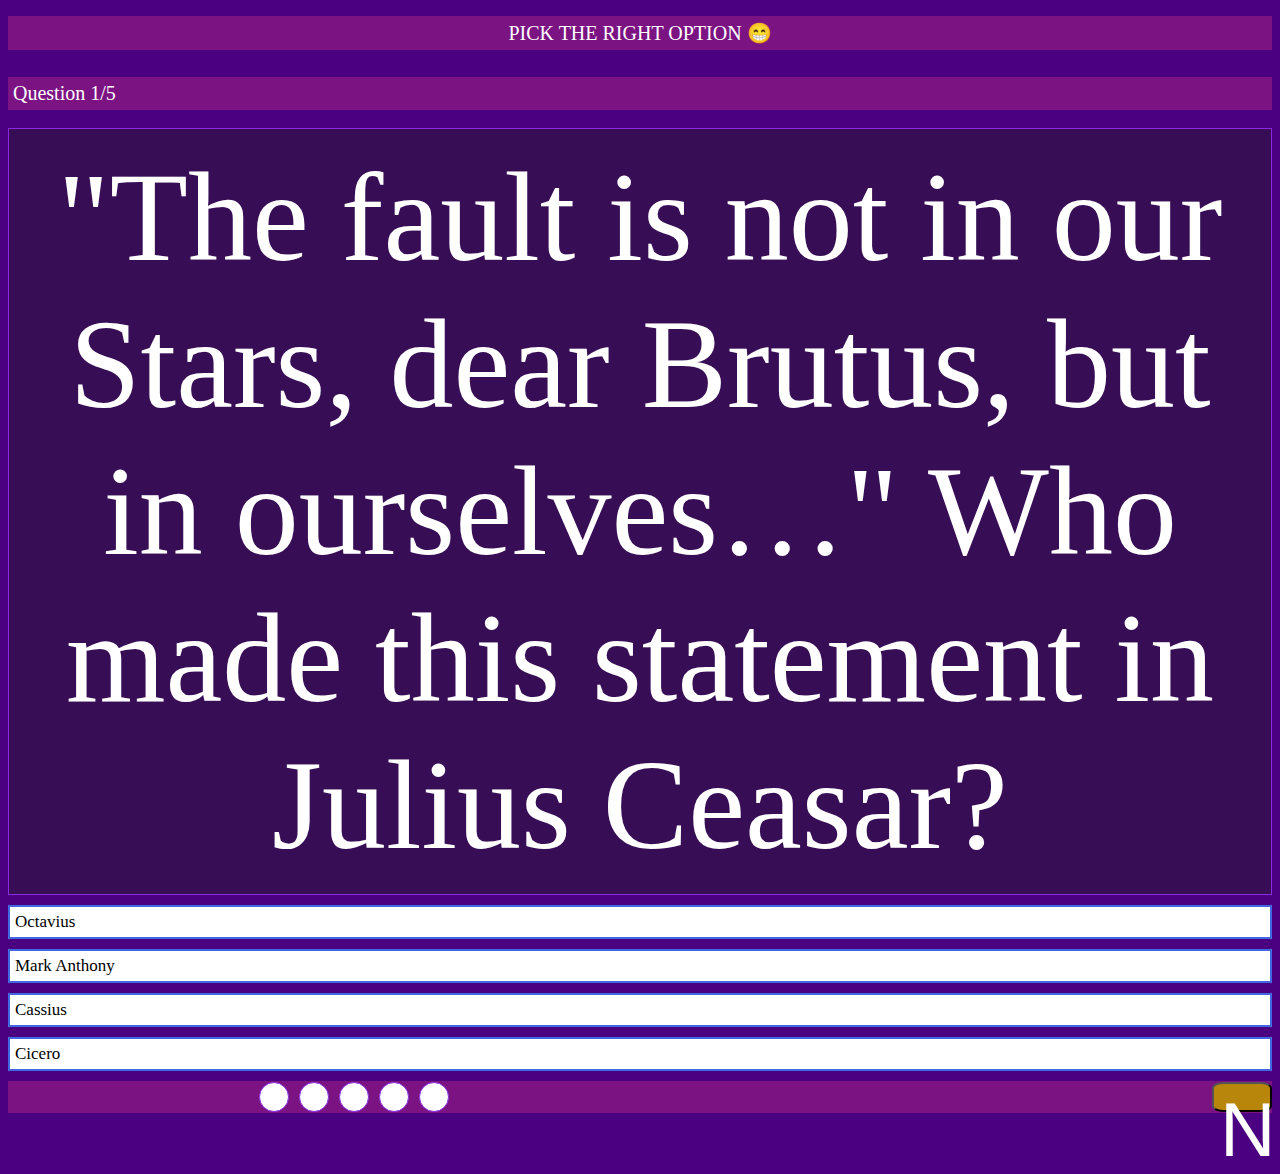
==== quiz.html @ 169bd662 "Brute force" ====
<!DOCTYPE html>
<html>

<head>
    <meta charset="UTF-8">
    <meta name="viewport" content="width=device-width, initial-scale=1">
    <title>Quiz</title>
<link rel="stylesheet" href="style.css">
</head>

<body>
  <div id="container">
  
  
  <div id="instruction">PICK THE RIGHT OPTION 😁</div>
  
  <div id="questionNumber">Question <span id="currentQuestionNumber"></span>/5</div>
  
  <div id="quizArea">
    
    <div id="questionBox">
    </div>
    
    <div id="optionBoxes">
    <div id="option1" class="options"></div>
    
    <div id="option2" class="options" ></div>
    
    <div id="option3" class="options" ></div> 
    
    <div id="option4" class="options" ></div>
    </div>
    
    <div id="nextButtonRow">
      <a id="nextButton"><button>NEXT </button> </a>
      
      <div id="answerTracker">
         <div class="score"></div>
         <div class="score"></div>
         <div class="score"></div>
         <div class="score"></div>
         <div class="score"></div>
      </div>
      
      
    </div>
  </div>  
  </div> <!--extra div
 
  
  </div>
-->
<script src="main.js"></script>
</body>

</html>
---- style.css ----
*{
  box-sizing: border-box
  
}

body {
   background: #4B0082;
}

/*Index Page Styling*/
#fallingDiv{

}

#fallingDiv div {
  position: relative;
  display:inline-flex;
  border-radius:50%;
  border:1px solid blueviolet;
  background: white;
  height:30px;
  width:30px;
  justify-content: center;
  align-items: center;
  color: #4B0082;
  z-index: 1

}


#C{
  animation-name: falling;
  animation-duration: 5s;
  animation-iteration-count:1;
  animation-timing-function: linear;
  animation-fill-mode : forwards;
  
}
# {
  animation-delay: 500ms;
  animation-name: falling;
  animation-duration: 4s;
  animation-iteration-count:infinite;
  animation-timing-function: linear;
}

#welcome{
  position: absolute;
  margin:  auto;
  color: white;
  background-color:#82134B ;
  font-size: 6vmin;
  padding:2px;
  text-align: center;
  height: 35vh;
  top:20vh;
  border-radius:60%;
  display: inline-flex;
  align-items:center;
}

#playButton{
  position: absolute;
  display: inline-block;
  margin:  auto;
  top:30vh;
  right: 0;
  left: 0; 
  bottom: 0;
  background-color:#9B5685 ;
  color: white;
  height: 6vh;
  width:45vw;
  padding: 3px;
  font-size: 6vw;
  border-radius: 20%;
  text-align: center;
  border: none;
  outline: none;
  cursor: pointer;
  text-decoration: none;
  font-family: sans-serif;
  
}

@keyframes falling{
  
  0% {
    top: 0vh;
  }
  25% {
    top: 20vh;
  }
  50% {
    top: 45vh;
  }
  75% {
   
    top: 75vh;
  }
  80% {
    top: 90vh;
  }
  90% {
    top: 75vh;
  }
  100%{
    top:90vh;
    
  }
  
}



/*End of Index Page Styling*/

/* 😁 😁 */
  
/*Quiz page styling*/
#container{
  background-color: none;
  
  min-height:100vh;
  width:100%;
  display:grid;
  grid-template-rows: 50px 50px 7fr;
  grid-row-gap: 10px;
  
}
  
/*Container grids*/

 #instruction{
   background-color: #7B1382;
   font-size:20px;
   color: white;
   grid-row:1/2;
   padding:5px;
   justify-self: stretch;
   align-self: center;
   text-align: center;
 }

 #questionNumber{
     background-color: #7B1382;
     font-size:20px;
     color: white;
     grid-row:2/3;
     padding:5px;
     justify-self: stretch;
     align-self: center;
     text-align: left;

 }
 
 
  
  #quizArea{
    background-color: none;;
    font-size:10vw;
    grid-row:3/4 ;
    display: grid;
    grid-template-rows: 4fr,3fr,20px;
    grid-row-gap: 10px;
  }
  
  
 /* #answerTracker{
    background-color: #887889;
    grid-row: 3/4;
    display: flex;
    flex-direction: row;
    justify-content: space-between;
    align-items: center;*/
   /* grid-template-columns: repeat(5,30px);
    grid-column-gap: 5px;
    justify-items: center;}*/
    
    
  
  /*Quiz area grids*/
  #questionBox{
    background-color: #370E56;
    grid-row: 1/2;
    justify-self: stretch;
    border: 1px solid blueviolet;
    text-align: center;
    padding: 15px;
    font-style: varela;
    color: white;
  }
  #optionBoxes{
  
    grid-row: 2/3;
     display: grid;
     grid-template-rows: repeat(autofit, 4,1fr);
     justify-items: stretch;
     align-items: center ;
     grid-row-gap: 10px;
  }
  #nextButtonRow
  {
    grid-row: 3/4;
    display: grid;
    grid-template-columns: (5fr,1fr);
    grid-template-rows:repeat(autofill,1fr);
    align-self: center;
    background-color: #7B1382;
    
  }
  
  /*NextButtonRowGrids*/
  
  #answerTracker{
    grid-column: 1/2;
    grid-row: 1/3;
    cursor: pointer;
    outline: none;
    justify-self: center;
    display: inline-flex;
    align-items: center;
    
  }
  
  #nextButton{
    grid-column: 2/3;
    grid-row: 1/3;
    justify-self: end;
    align-self: center;
    text-align: center;
    text-decoration: none;
    font-family: sans-serif;
    background-color: none;
    
    
  }
 button {
border-radius: 20%;
height:30px;
width:60px;
background-color:darkgoldenrod;
color: white;
outline: none;
cursor: pointer;
font-size: 6vw;
display: block;

  }
  /*Option grids*/
  
  #option1,
  #option2,
  #option3,
  #option4,
  .options{
    background-color: white;
    border:2px solid royalblue;
    padding:5px;
    font-size: 17px;
    cursor: pointer;
  }
  
  .correct{
    
    animation-name:correct;
    animation-duration:1s;
    animation-timing-function:ease;
    animation-fill-mode:forwards;
    animation-iteration-count:1;
  }
  
  @keyframes correct{
    
    100%{
      background-color: green;
      color: white;
    }
  }
  
  
  .wrong {
  
    animation-name: wrong;
    animation-duration: 1s;
    animation-timing-function: ease;
    animation-fill-mode: forwards;
    animation-iteration-count: 1;
  }
  
  @keyframes wrong {
  
    100% {
      background-color: darkred;
      color: white;
    }
  }
  
  .disabled{
    pointer-events:none;
  }
  
.score{
height:30px;
width:30px;
cursor: pointer;
background-color:white;
margin-right: 10px;
margin-top: 1px;
margin-bottom: 1px;
border-radius:50%;
border:1px solid blueviolet;
/*margin-left:10px;
margin-top: 10px;*/
}
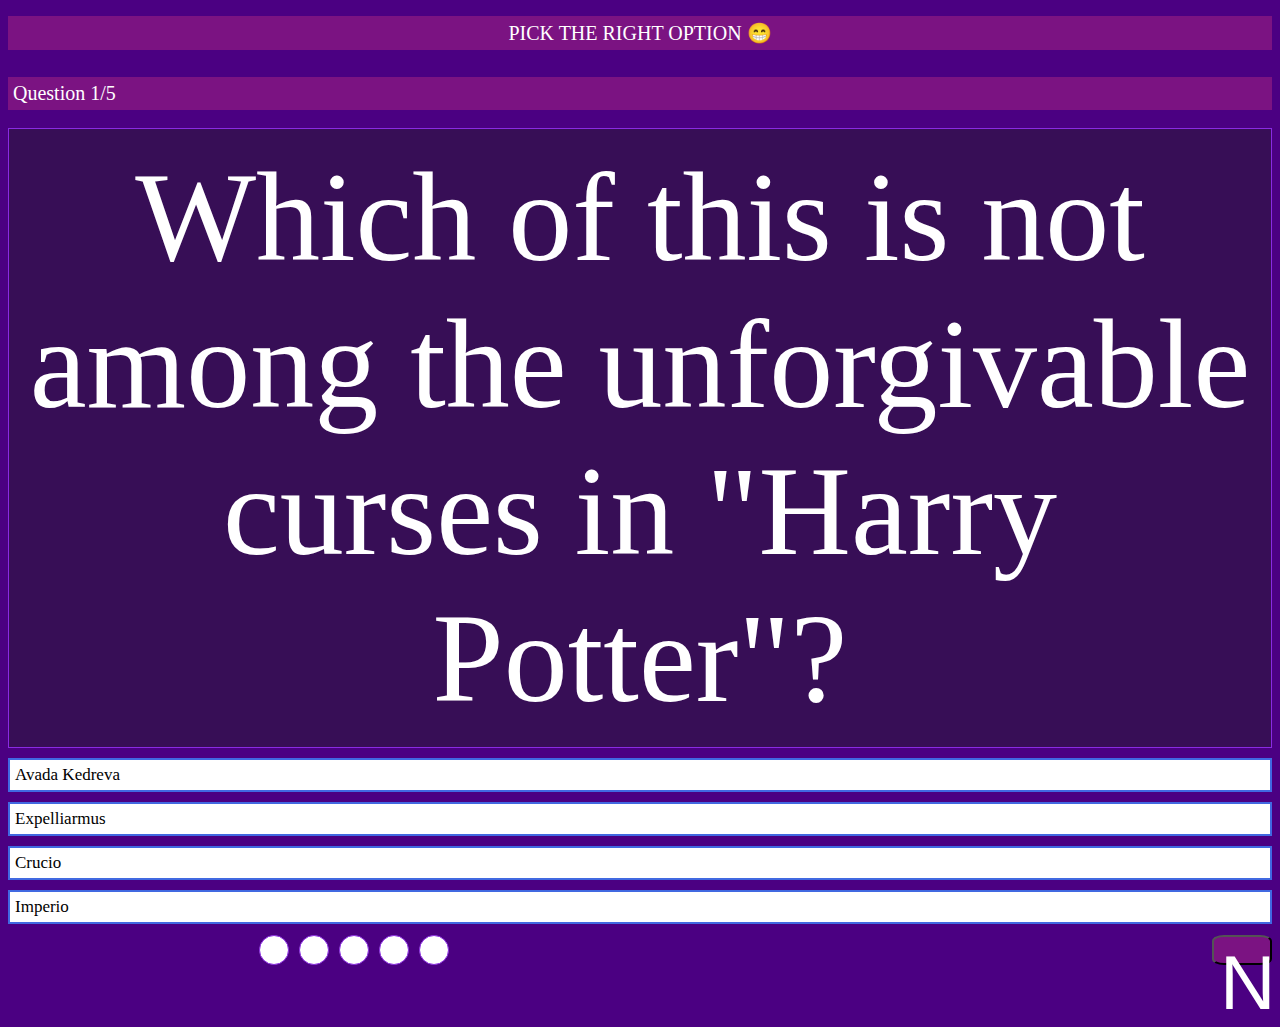
==== commit ce18e7ac: "One more to go" ====
--- a/quiz.html
+++ b/quiz.html
@@ -32,14 +32,10 @@
     </div>
     
     <div id="nextButtonRow">
-      <a id="nextButton"><button>NEXT </button> </a>
+      <a id="nextButton"><button onclick="next()">NEXT </button> </a>
       
       <div id="answerTracker">
-         <div class="score"></div>
-         <div class="score"></div>
-         <div class="score"></div>
-         <div class="score"></div>
-         <div class="score"></div>
+         
       </div>
       
       
--- a/style.css
+++ b/style.css
@@ -46,17 +46,22 @@
 
 #welcome{
   position: absolute;
+  display: inline-flex;
   margin:  auto;
   color: white;
-  background-color:#82134B ;
+  background-color:#7B1382 ;
   font-size: 6vmin;
+  font-style: varela;
   padding:2px;
   text-align: center;
-  height: 35vh;
+  height: 26vh;
+  width:100vw;
   top:20vh;
-  border-radius:60%;
-  display: inline-flex;
-  align-items:center;
+  right: 20vw;
+  left: 0;
+  border-radius:0%;
+
+ align-items:center;
 }
 
 #playButton{
@@ -67,7 +72,7 @@
   right: 0;
   left: 0; 
   bottom: 0;
-  background-color:#9B5685 ;
+  background-color:#7B1382 ;
   color: white;
   height: 6vh;
   width:45vw;
@@ -157,7 +162,7 @@
  
   
   #quizArea{
-    background-color: none;;
+    background-color:none;
     font-size:10vw;
     grid-row:3/4 ;
     display: grid;
@@ -206,7 +211,7 @@
     grid-template-columns: (5fr,1fr);
     grid-template-rows:repeat(autofill,1fr);
     align-self: center;
-    background-color: #7B1382;
+    background-color: #4B0082;
     
   }
   
@@ -239,7 +244,7 @@
 border-radius: 20%;
 height:30px;
 width:60px;
-background-color:darkgoldenrod;
+background-color:#7B1382;
 color: white;
 outline: none;
 cursor: pointer;
@@ -264,10 +269,11 @@
   .correct{
     
     animation-name:correct;
-    animation-duration:1s;
+    animation-duration:2s;
     animation-timing-function:ease;
     animation-fill-mode:forwards;
     animation-iteration-count:1;
+    
   }
   
   @keyframes correct{
@@ -310,7 +316,21 @@
 margin-bottom: 1px;
 border-radius:50%;
 border:1px solid blueviolet;
-/*margin-left:10px;
-margin-top: 10px;*/
-}
-
+}
+
+
+.scoreCorrect{
+  background-color: green;
+  background-image:url(correct.png) ;
+  background-position:center;
+  background-repeat: no-repeat;
+  background-size: 50%;
+}
+
+.scoreWrong {
+  background-color: red;
+  background-image: url(wrong.png);
+  background-position: center;
+  background-repeat: no-repeat;
+  background-size: 50%;
+}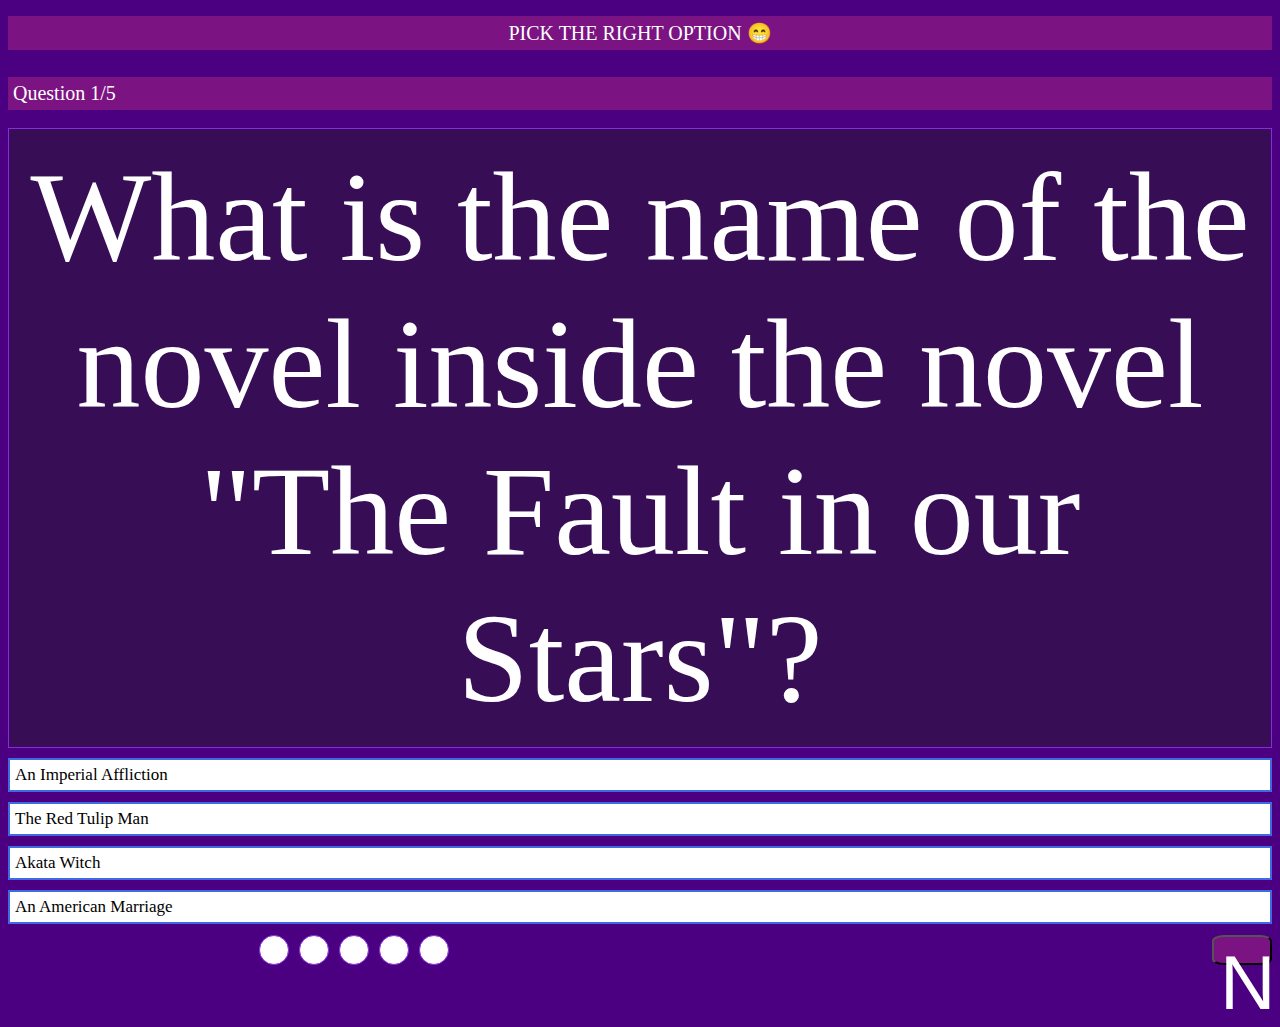
==== commit 744f8d3b: "update" ====
--- a/quiz.html
+++ b/quiz.html
@@ -22,17 +22,17 @@
     </div>
     
     <div id="optionBoxes">
-    <div id="option1" class="options"></div>
+    <div id="option1" class="options" onclick="eventListener(this)"></div>
     
-    <div id="option2" class="options" ></div>
+    <div id="option2" class="options" onclick="eventListener(this)" ></div>
     
-    <div id="option3" class="options" ></div> 
+    <div id="option3" class="options" onclick="eventListener(this)" ></div> 
     
-    <div id="option4" class="options" ></div>
+    <div id="option4" class="options" onclick="eventListener(this)" ></div>
     </div>
     
     <div id="nextButtonRow">
-      <a id="nextButton"><button onclick="next()">NEXT </button> </a>
+      <a id="nextButton"><button onclick="next()" class="nextButton">NEXT </button> </a>
       
       <div id="answerTracker">
          
@@ -41,11 +41,21 @@
       
     </div>
   </div>  
-  </div> <!--extra div
+  </div> 
+ 
  
   
+  <div class="quizOver">
+    <div class="alertBox">
+    <h1>
+      Not bad!<br>
+      You answered <span class="totalCorrect"> </span> questions correctly.<br>
+    That's <span class="percentage"></span>
+    </h1>
+    <button type="button" onclick="playAgain()">Play Again</button>
+    </div>
   </div>
--->
+  
 <script src="main.js"></script>
 </body>
 
--- a/style.css
+++ b/style.css
@@ -27,27 +27,57 @@
 
 }
 
-
-#C{
+#C,#O1,#D,#E,#F,#L,#O2,#U,#R{
+  
   animation-name: falling;
   animation-duration: 5s;
   animation-iteration-count:1;
   animation-timing-function: linear;
   animation-fill-mode : forwards;
-  
-}
-# {
-  animation-delay: 500ms;
-  animation-name: falling;
-  animation-duration: 4s;
-  animation-iteration-count:infinite;
+}
+
+
+#C{
   animation-timing-function: linear;
 }
+#O1 {
+  animation-timing-function: ease-in;
+  animation-delay: 200ms;
+}
+#D {
+  animation-delay: 400ms;
+}
+#E {
+  animation-delay: 600ms;
+  animation-timing-function: linear;
+}
+#F {
+  animation-delay: 800ms;
+  animation-timing-function: ease-out;
+}
+#L {
+  animation-delay: 1s;
+  animation-timing-function: ease-in;
+}
+#O2 {
+  animation-delay: 1.2s;
+}
+#U {
+  animation-delay: 1.4s;
+  animation-timing-function: linear;
+}
+#R {
+  animation-delay: 1.6s;
+  animation-timing-function: ease-in-out;
+}
+
+
+
 
 #welcome{
   position: absolute;
-  display: inline-flex;
-  margin:  auto;
+  display: inline-f8lex;
+  margin: auto;
   color: white;
   background-color:#7B1382 ;
   font-size: 6vmin;
@@ -60,7 +90,7 @@
   right: 20vw;
   left: 0;
   border-radius:0%;
-
+  border: none;
  align-items:center;
 }
 
@@ -240,7 +270,7 @@
     
     
   }
- button {
+ .nextButton{
 border-radius: 20%;
 height:30px;
 width:60px;
@@ -333,4 +363,49 @@
   background-position: center;
   background-repeat: no-repeat;
   background-size: 50%;
+}
+
+
+.quizOver{
+  position: fixed;
+  left: 0;
+  top:0;
+  width:100%;
+  height:100%;
+  background-color:rgba(0 0 0 0.7) ;
+  z-index: 10;
+  display: none;
+  align-items: center;
+  justify-content: center;
+  
+}
+
+.quizOver.show{
+  display: flex;
+}
+
+.quizOver .alertBox{
+ background-color:#370E56;
+ padding: 30px;
+ border-radius: 10px;
+ text-align: center;
+ flex-basis: 700px;
+ max-width: 700px;
+ color: #ffffff;
+}
+
+.quizOver .alertBox h1{
+  font-size: 36px;
+  margin: 0 0 20px;
+}
+
+.quizOver .alertBox button{
+  padding:15px 50px;
+  border: none;
+  outline: none;
+  background-color:white;
+  border-radius:5px ;
+  font-size: 20px;
+  margin: 15px 0 20px;
+  color:#7B1382;
 }